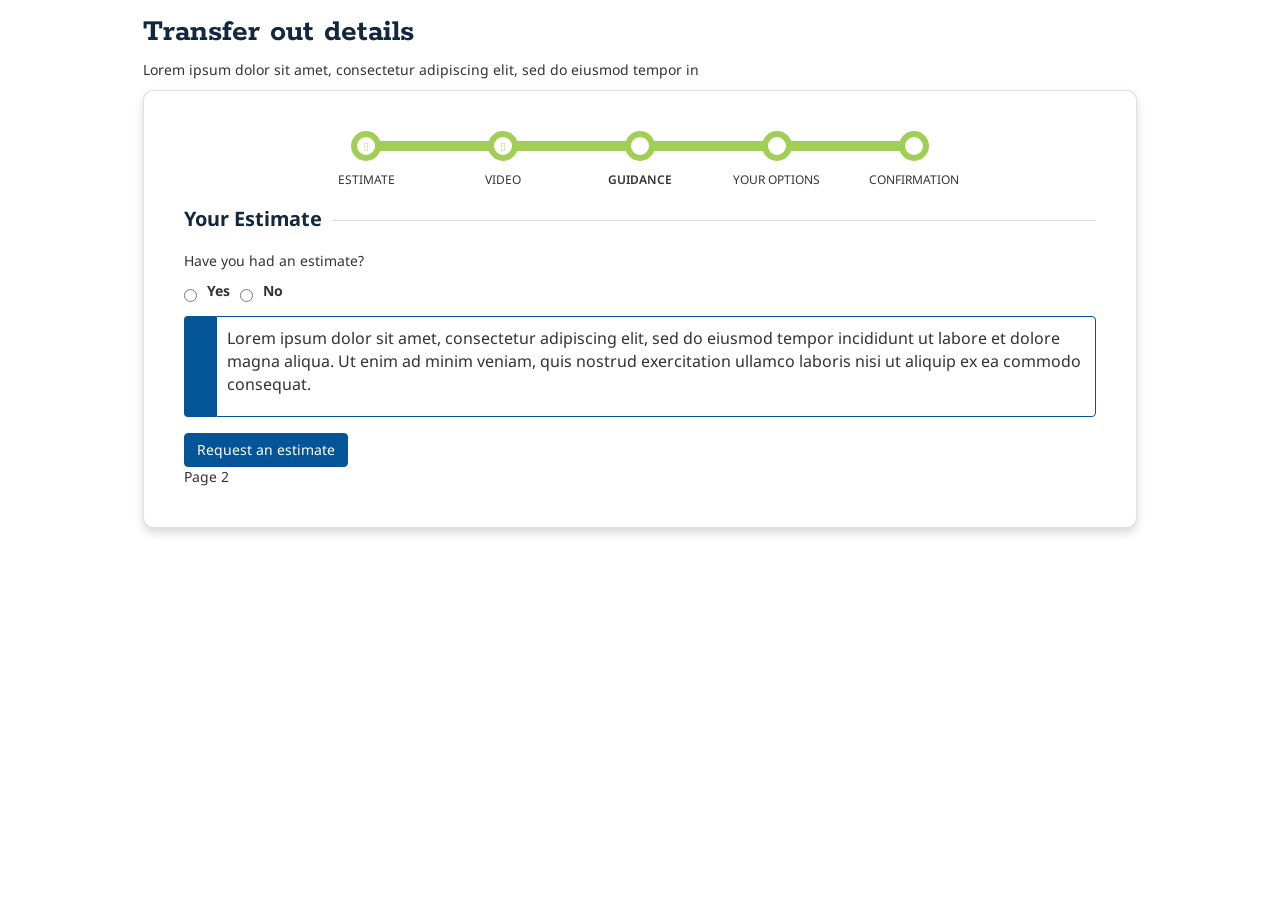
==== index.html @ 94979bce "Add files via upload" ====
<!--font-family: "Font Awesome 5 Free"; // Solid 900
font-family: "Font Awesome 5 Pro"; // Solid/Regular/Light 900/400/300
font-family: "Font Awesome 5 Duotone"; // Duotone 900
font-family: "Font Awesome 5 Brands"; // Brands 400

.icon::before {
  display: inline-block;
  font-style: normal;
  font-variant: normal;
  text-rendering: auto;
  -webkit-font-smoothing: antialiased;
  content: "insert-fa-icon-code";
  font-weight: "insert-font-weight";
  font-family: "insert-font-family";
}

To use font awesome icons as CSS content code follow the below steps.

Add a unique CSS class name to the icon element you want to use.
Set the font-family to “Font Awesome 5 Free” (For regular,solid icons) or “Font Awesome 5 Pro” (If you buy a pro license) or “Font Awesome 5 Brands” (For brand icons)
Set the font-weight css property as 900 (For Solid), 400 (Regular or Brands), 300 (Light for pro icons).
Set the content css property to the unicode value font awesome icon.
And if required,add a common CSS class name for all icon elements, for example “font-awesome-icons” (This is to add your own CSS to the icons).
-->

<!DOCTYPE html>
<html lang="en">
  <head>
    <meta charset="UTF-8" />
    <meta http-equiv="X-UA-Compatible" content="IE=edge" />
    <meta name="viewport" content="width=device-width, initial-scale=1.0" />
    <title>Document</title>
    <link rel="stylesheet" href="/fontawesome-free-6.1.1-web/css/all.min.css" />
    <link
      rel="stylesheet"
      href="https://maxcdn.bootstrapcdn.com/bootstrap/3.3.7/css/bootstrap.min.css"
    />
    <script src="script.js" defer></script>
    <link rel="stylesheet" href="sf.css" />
    <link rel="stylesheet" href="styles.css" />
  </head>
  <body>
    <div class="container">
      <h1
        style="
          font-family: Rokkitt, serif;
          font-weight: 700;
          font-size: 32px;
          margin-top: 0.5rem;
          color: #13273f;
        "
      >
        Transfer out details
      </h1>
      <p>Lorem ipsum dolor sit amet, consectetur adipiscing elit, sed do eiusmod tempor in</p>
      <div class="card card-container shadow">
      <ul class="progressbar">
        <li class="completed">Estimate</li>
        <li class="completed">Video</li>
        <li class="active">Guidance</li>
        <li>Your options</li>
        <li>Confirmation</li>
      </ul>
      <section class="step-detail">
        <h3 class="h3 line-title"><span>Your Estimate</span></h2>
        <p>Have you had an estimate?</p>
        <div class="control-gap estimate-wrapper">
          <input type="radio" id="estimate-yes" name="request-estimate" value="Yes">
          <label for="estimate-yes">Yes</label><br>
          <input type="radio" id="estimate-no" name="request-estimate" value="No">
          <label for="estimate-no">No</label><br>
        </div>
        <div class="notification-alert">
          <div class="notification-alert-wrapper">
            <div class="d-flex"><i class="fas fa-info-circle"></i></div>
            <div class="notification-alert-content">
              <p>
                Lorem ipsum dolor sit amet, consectetur adipiscing elit, sed do eiusmod tempor incididunt ut labore et dolore magna aliqua. Ut enim ad minim veniam, quis nostrud exercitation ullamco laboris nisi ut aliquip ex ea commodo consequat.
              </p>    
            </div>
          </div>
        </div>
        <button
        type="button"
        class="btn btn-primary"
      >
        Request an estimate
      </button>
      </section>
      <section class="step-detail">Page 2</section>
      <div>
    </div>
  </body>
</html>
---- sf.css ----
@import url("https://fonts.googleapis.com/css2?family=Mulish&family=Rokkitt&display=swap");
@import url("https://fonts.googleapis.com/css2?family=Noto+Sans&display=swap");

.container {
  width: 80%;
  margin: 10px auto;
}

.btn.btn-primary {
  color: #fff;
  background-color: #035597;
  border-color: #035597;
}

.d-flex {
  display: flex;
}

body {
  font-family: "Noto Sans", sans-serif;
}

.h3,
h3:not([class]) {
  font-size: 1.422em;
  line-height: 33px;
  font-family: "Noto Sans", sans-serif;
  font-weight: 700;
  color: #13273f;
}

.h2,
h2:not([class]) {
  font-size: 2em;
  font-family: "Rokkitt", serif;
  font-weight: 700;
  margin-top: 0.5rem;
  color: #13273f;
}

.card {
  position: relative;
  display: flex;
  flex-direction: column;
  min-width: 0;
  word-wrap: break-word;
  background-color: #fff;
  background-clip: border-box;
  border: 1px solid rgba(0, 0, 0, 0.125);
  border-radius: 0.25rem;
}

.shadow {
  box-shadow: 0 0.5rem 1rem rgb(0 0 0 / 15%) !important;
}

.card.card-container {
  padding: 40px;
  border-radius: 10px;
}
---- styles.css ----
h3.line-title {
  border-bottom: 1px solid #dee2e6;
  line-height: 0.1em;
  margin-bottom: 30px;
}
h3.line-title span {
  background: #fff;
  padding: 0 10px 0 0px;
}

.estimate-wrapper {
  display: flex;
}
.estimate-wrapper label,
.estimate-wrapper input[type=radio] {
  margin-right: 10px;
}

.control-gap {
  margin-bottom: 10px;
}

.progressbar {
  counter-reset: step;
  display: flex;
  justify-content: center;
  padding-left: 0px;
}

.card {
  z-index: 0;
}

.progressbar li {
  list-style-type: none;
  width: 15%;
  font-size: 12px;
  position: relative;
  text-align: center;
  text-transform: uppercase;
}

.progressbar li:before {
  width: 30px;
  height: 30px;
  content: "";
  /*content: counter(step);
    counter-increment: step;*/
  line-height: 30px;
  border: 6px solid #a1cf55;
  display: block;
  text-align: center;
  margin: 0 auto 10px auto;
  border-radius: 50%;
  background-color: white;
}

.progressbar li.completed:before {
  width: 30px;
  height: 30px;
  font-family: "Font Awesome 5 Free";
  font-weight: 900;
  content: "\f00c";
  /*content: counter(step);
    counter-increment: step;*/
  line-height: 20px;
  border: 6px solid #a1cf55;
  display: block;
  text-align: center;
  margin: 0 auto 10px auto;
  border-radius: 50%;
  background-color: white;
}

.progressbar li:after {
  width: 100%;
  height: 10px;
  content: "";
  position: absolute;
  background-color: #a1cf55;
  top: 10px;
  left: -50%;
  z-index: -1;
}

.progressbar li:first-child:after {
  content: none;
}

.progressbar li.completed:before,
.progressbar li.active:before {
  border-color: #a1cf55;
  color: #a1cf55;
}

.progressbar li.completed + li:after {
  background-color: #a1cf55;
}

.progressbar li.active {
  font-weight: 600;
}

@media only screen and (max-width: 768px) {
  .progressbar li {
    width: 20%;
    font-size: 8px;
  }
}
.notification-alert {
  position: relative;
  display: block;
  font-size: 16px;
  margin-bottom: 16px;
  position: relative;
  border-radius: 4px;
}
.notification-alert .notification-alert-wrapper {
  border-radius: inherit;
  display: flex;
}
.notification-alert .notification-alert-wrapper div:first-of-type {
  border-radius: 4px 0 0 4px;
  background-color: #035597;
}
.notification-alert .notification-alert-wrapper div:first-of-type i {
  padding: 16px;
  color: #fff;
  align-self: center;
}
.notification-alert .notification-alert-wrapper .notification-alert-content {
  border: 1px solid #035597;
  border-radius: 0 4px 4px 0;
  padding: 10px;
  flex: 1 auto;
}/*# sourceMappingURL=styles.css.map */
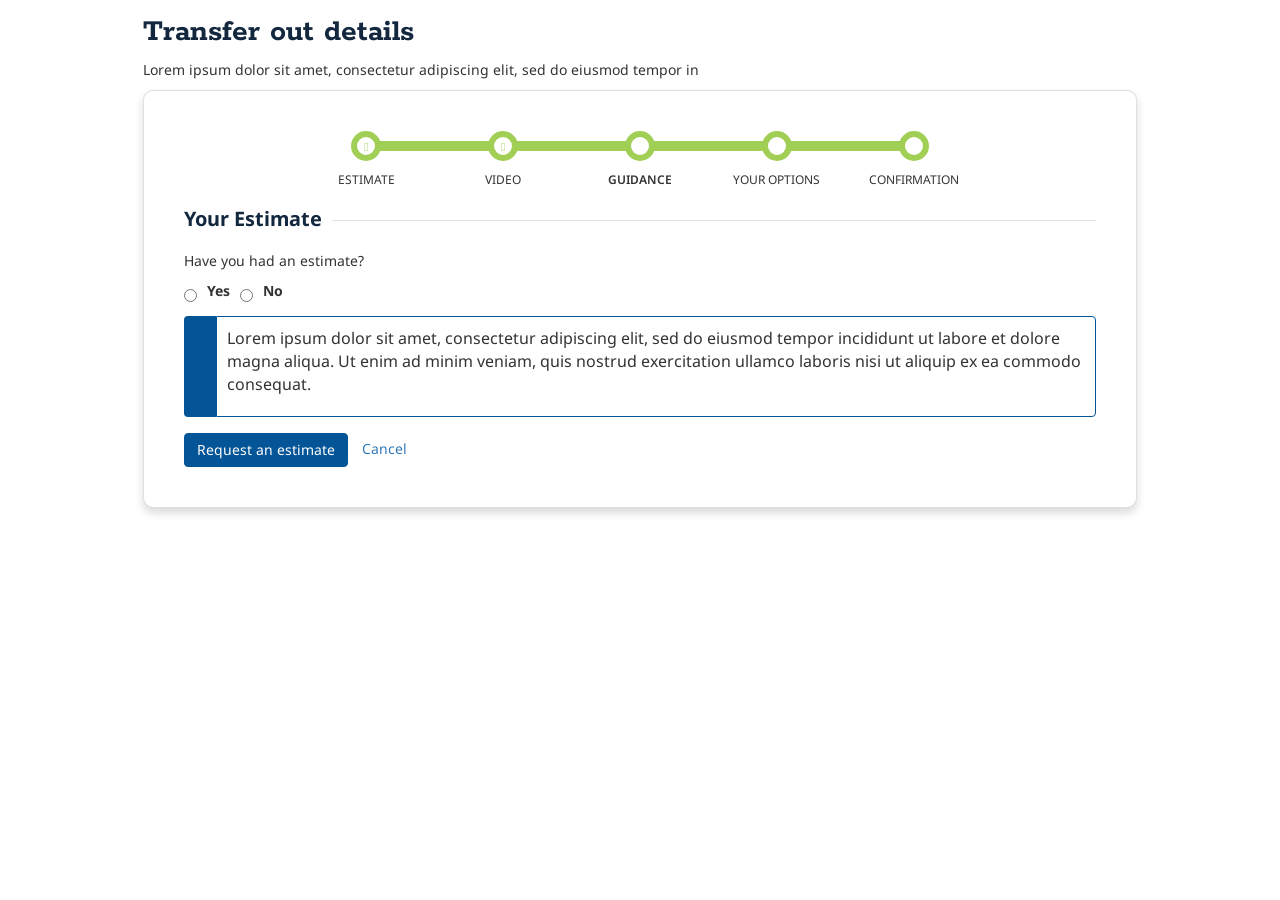
==== commit 91a46692: "Add files via upload" ====
--- a/index.html
+++ b/index.html
@@ -35,7 +35,7 @@
       rel="stylesheet"
       href="https://maxcdn.bootstrapcdn.com/bootstrap/3.3.7/css/bootstrap.min.css"
     />
-    <script src="script.js" defer></script>
+    <script src="script.js"></script>
     <link rel="stylesheet" href="sf.css" />
     <link rel="stylesheet" href="styles.css" />
   </head>
@@ -61,7 +61,7 @@
         <li>Your options</li>
         <li>Confirmation</li>
       </ul>
-      <section class="step-detail">
+      <section class="step-detail" data-tranferpage="0">
         <h3 class="h3 line-title"><span>Your Estimate</span></h2>
         <p>Have you had an estimate?</p>
         <div class="control-gap estimate-wrapper">
@@ -82,13 +82,19 @@
         </div>
         <button
         type="button"
-        class="btn btn-primary"
+        class="btn btn-primary next-section"
       >
         Request an estimate
       </button>
+      <a href="#">Cancel</a>
       </section>
-      <section class="step-detail">Page 2</section>
+      <section class="step-detail d-none" data-tranferpage="1">Page 2</section>
       <div>
     </div>
+    <script type="text/javascript">
+      (function () {
+        new TransferOutWidget("mck");
+      })();
+    </script>
   </body>
 </html>
--- a/sf.css
+++ b/sf.css
@@ -4,6 +4,10 @@
 .container {
   width: 80%;
   margin: 10px auto;
+}
+
+.d-none {
+  display: none;
 }
 
 .btn.btn-primary {
--- a/styles.css
+++ b/styles.css
@@ -13,6 +13,10 @@
 }
 .estimate-wrapper label,
 .estimate-wrapper input[type=radio] {
+  margin-right: 10px;
+}
+
+.step-detail .btn:first-of-type {
   margin-right: 10px;
 }
 
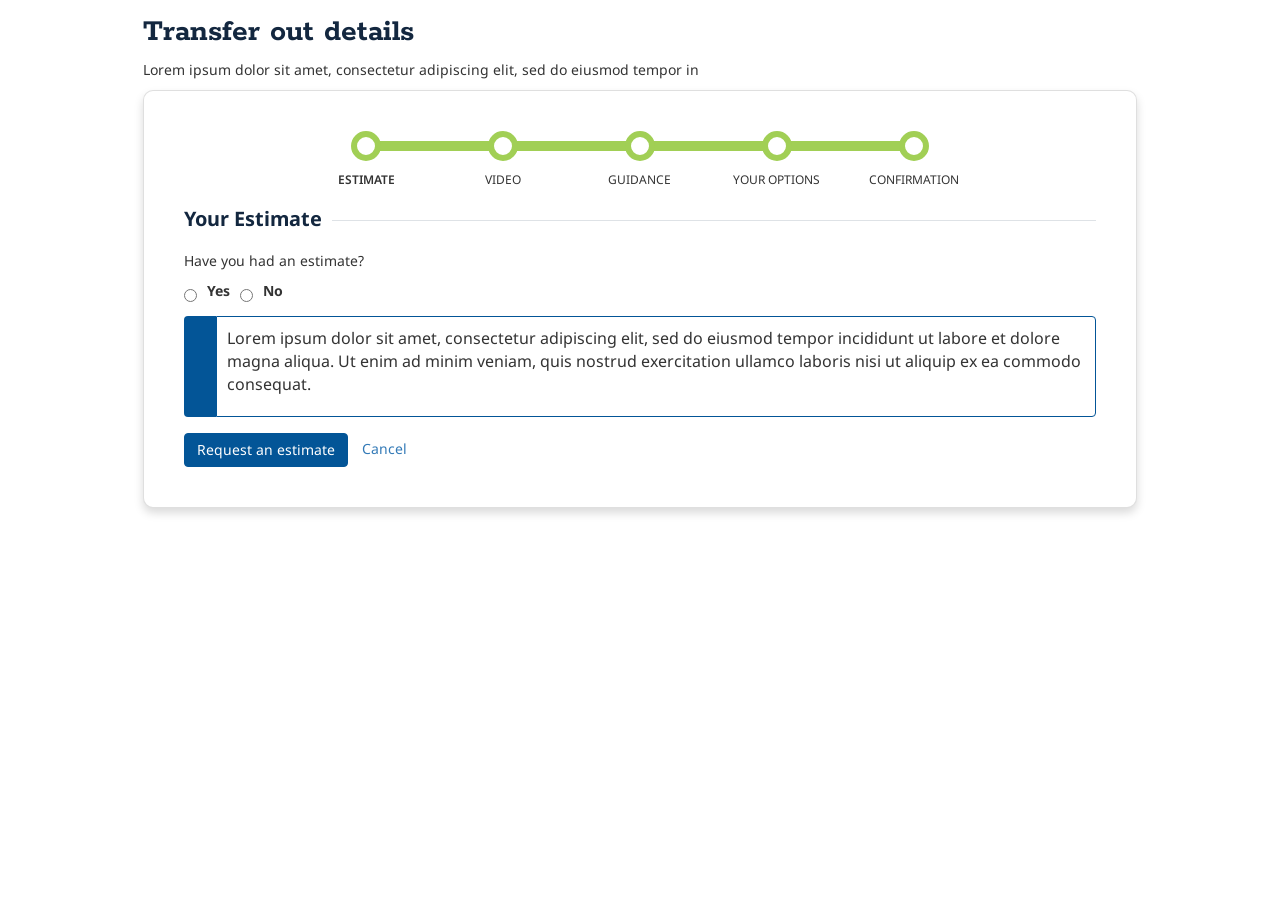
==== commit 8be1fc8e: "Add files via upload" ====
--- a/index.html
+++ b/index.html
@@ -55,14 +55,14 @@
       <p>Lorem ipsum dolor sit amet, consectetur adipiscing elit, sed do eiusmod tempor in</p>
       <div class="card card-container shadow">
       <ul class="progressbar">
-        <li class="completed">Estimate</li>
-        <li class="completed">Video</li>
-        <li class="active">Guidance</li>
-        <li>Your options</li>
-        <li>Confirmation</li>
+        <li data-transferstep="0" class="active">Estimate</li>
+        <li data-transferstep="1" >Video</li>
+        <li data-transferstep="2" >Guidance</li>
+        <li data-transferstep="3">Your options</li>
+        <li data-transferstep="4">Confirmation</li>
       </ul>
       <section class="step-detail" data-tranferpage="0">
-        <h3 class="h3 line-title"><span>Your Estimate</span></h2>
+        <h3 class="h3 line-title"><span>Your Estimate</span></h3>
         <p>Have you had an estimate?</p>
         <div class="control-gap estimate-wrapper">
           <input type="radio" id="estimate-yes" name="request-estimate" value="Yes">
@@ -88,7 +88,24 @@
       </button>
       <a href="#">Cancel</a>
       </section>
-      <section class="step-detail d-none" data-tranferpage="1">Page 2</section>
+      <section class="step-detail d-none" data-tranferpage="1">
+        <h3 class="h3 line-title"><span>Video</span></h3>
+        <button
+        type="button"
+        class="btn btn-primary next-section"
+      >
+        Next
+      </button>
+      </section>
+      <section class="step-detail d-none" data-tranferpage="2">
+        <h3 class="h3 line-title"><span>Guidance</span></h3>
+        <button
+        type="button"
+        class="btn btn-primary next-section"
+      >
+        Next
+      </button>
+      </section>
       <div>
     </div>
     <script type="text/javascript">
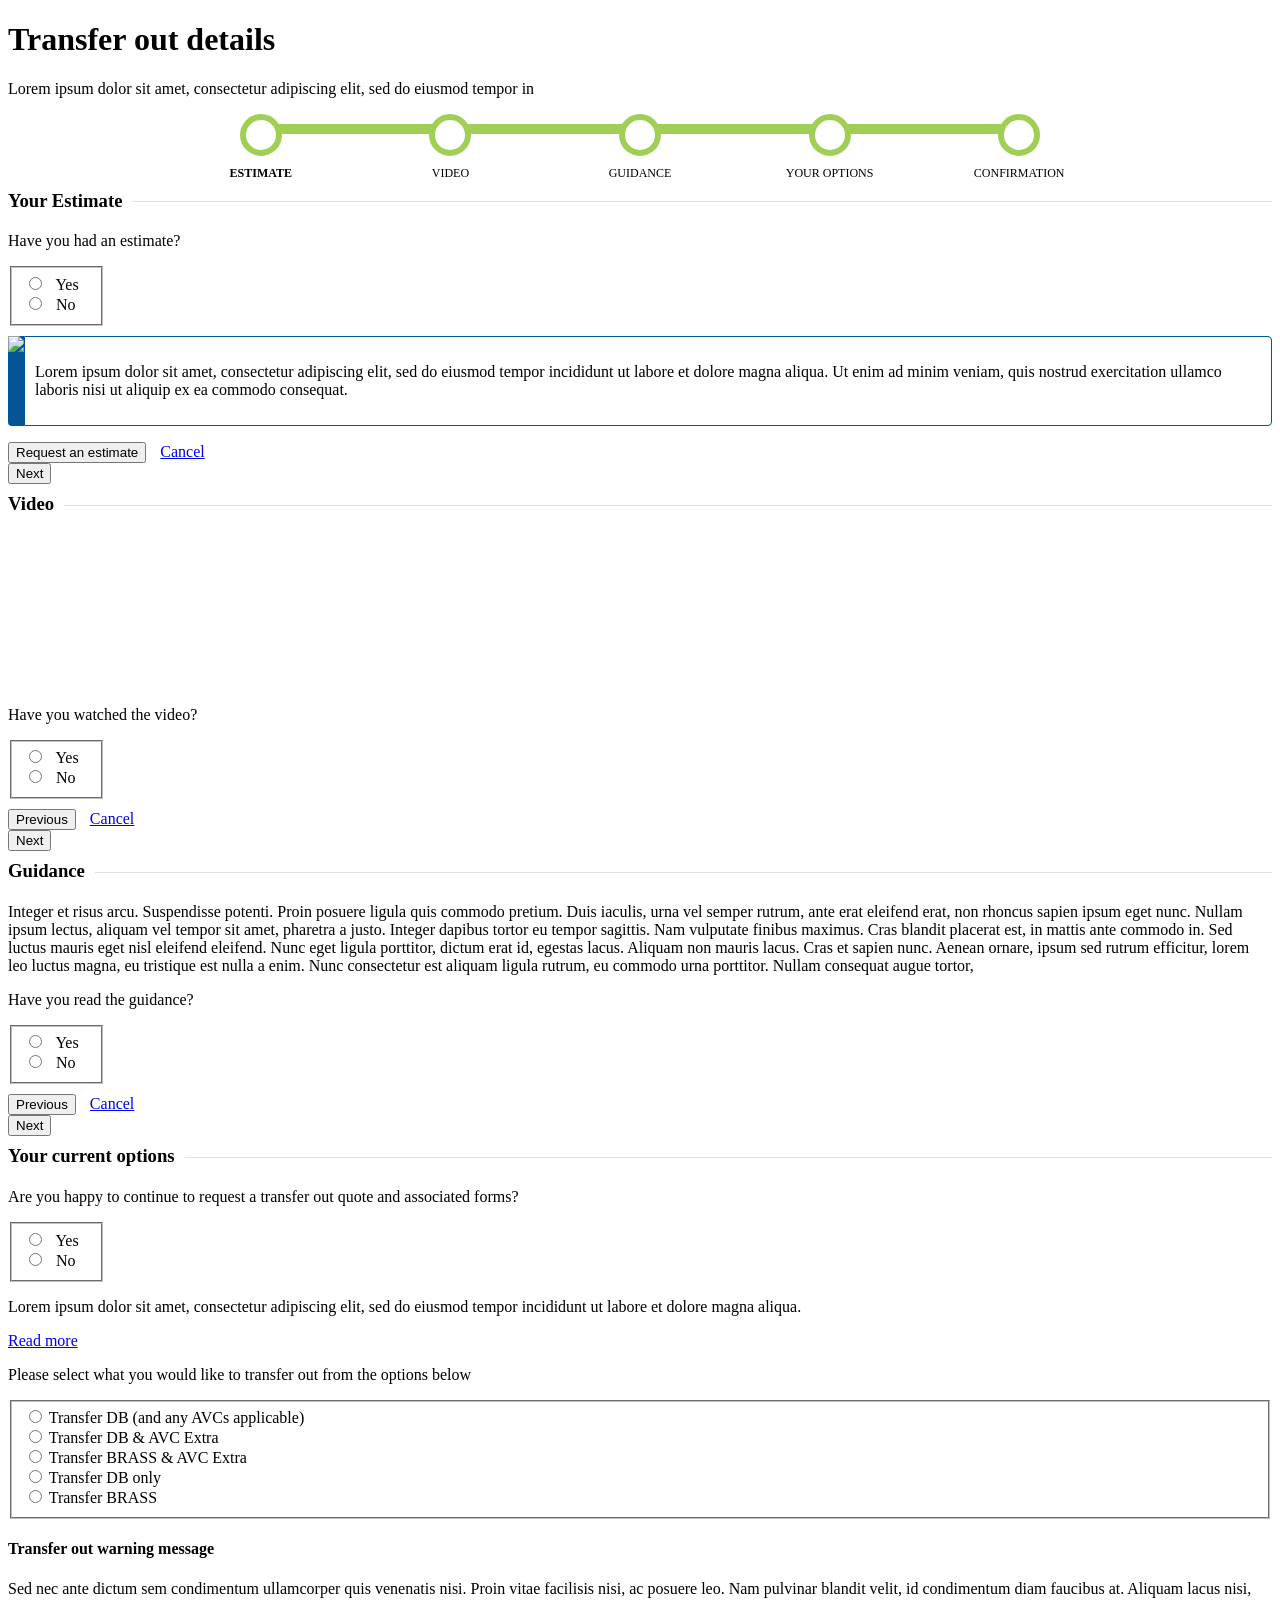
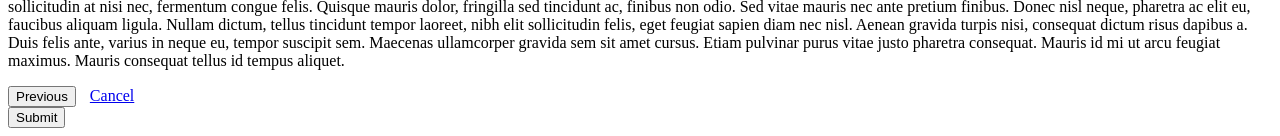
==== commit c208a2bc: "Update index.html" ====
--- a/index.html
+++ b/index.html
@@ -1,117 +1,194 @@
-<!--font-family: "Font Awesome 5 Free"; // Solid 900
-font-family: "Font Awesome 5 Pro"; // Solid/Regular/Light 900/400/300
-font-family: "Font Awesome 5 Duotone"; // Duotone 900
-font-family: "Font Awesome 5 Brands"; // Brands 400
-
-.icon::before {
-  display: inline-block;
-  font-style: normal;
-  font-variant: normal;
-  text-rendering: auto;
-  -webkit-font-smoothing: antialiased;
-  content: "insert-fa-icon-code";
-  font-weight: "insert-font-weight";
-  font-family: "insert-font-family";
-}
-
-To use font awesome icons as CSS content code follow the below steps.
-
-Add a unique CSS class name to the icon element you want to use.
-Set the font-family to “Font Awesome 5 Free” (For regular,solid icons) or “Font Awesome 5 Pro” (If you buy a pro license) or “Font Awesome 5 Brands” (For brand icons)
-Set the font-weight css property as 900 (For Solid), 400 (Regular or Brands), 300 (Light for pro icons).
-Set the content css property to the unicode value font awesome icon.
-And if required,add a common CSS class name for all icon elements, for example “font-awesome-icons” (This is to add your own CSS to the icons).
--->
-
 <!DOCTYPE html>
 <html lang="en">
-  <head>
-    <meta charset="UTF-8" />
-    <meta http-equiv="X-UA-Compatible" content="IE=edge" />
-    <meta name="viewport" content="width=device-width, initial-scale=1.0" />
-    <title>Document</title>
-    <link rel="stylesheet" href="/fontawesome-free-6.1.1-web/css/all.min.css" />
-    <link
-      rel="stylesheet"
-      href="https://maxcdn.bootstrapcdn.com/bootstrap/3.3.7/css/bootstrap.min.css"
-    />
-    <script src="script.js"></script>
-    <link rel="stylesheet" href="sf.css" />
-    <link rel="stylesheet" href="styles.css" />
-  </head>
-  <body>
-    <div class="container">
-      <h1
-        style="
-          font-family: Rokkitt, serif;
-          font-weight: 700;
-          font-size: 32px;
-          margin-top: 0.5rem;
-          color: #13273f;
-        "
-      >
-        Transfer out details
-      </h1>
-      <p>Lorem ipsum dolor sit amet, consectetur adipiscing elit, sed do eiusmod tempor in</p>
-      <div class="card card-container shadow">
+
+<head>
+  <meta charset="UTF-8" />
+  <meta http-equiv="X-UA-Compatible" content="IE=edge" />
+  <meta name="viewport" content="width=device-width, initial-scale=1.0" />
+  <title>Document</title>
+  <!--<link rel="stylesheet" href="/fontawesome-free-6.1.1-web/css/all.min.css" />-->
+  <link rel="stylesheet" href="https://cdnjs.cloudflare.com/ajax/libs/
+font-awesome/6.1.1/css/all.min.css" />
+  <link rel="stylesheet" href="/Bootstrap4/css/main.css" />
+  <script src="/out/script.js"></script>
+
+  <link rel="stylesheet" href="styles.css" />
+</head>
+
+<body>
+  <div class="container">
+    <h1>
+      Transfer out details
+    </h1>
+    <p>Lorem ipsum dolor sit amet, consectetur adipiscing elit, sed do eiusmod tempor in</p>
+    <div class="card card-container shadow">
       <ul class="progressbar">
-        <li data-transferstep="0" class="active">Estimate</li>
-        <li data-transferstep="1" >Video</li>
-        <li data-transferstep="2" >Guidance</li>
-        <li data-transferstep="3">Your options</li>
-        <li data-transferstep="4">Confirmation</li>
+        <li data-transferstep="0" class="active"><span>Estimate</span></li>
+        <li data-transferstep="1"><span>Video</span></li>
+        <li data-transferstep="2"><span>Guidance</span></li>
+        <li data-transferstep="3"><span>Your options</span></li>
+        <li data-transferstep="4"><span>Confirmation</span></li>
       </ul>
-      <section class="step-detail" data-tranferpage="0">
+      <section class="step-detail" data-transferpage="0">
         <h3 class="h3 line-title"><span>Your Estimate</span></h3>
         <p>Have you had an estimate?</p>
         <div class="control-gap estimate-wrapper">
-          <input type="radio" id="estimate-yes" name="request-estimate" value="Yes">
-          <label for="estimate-yes">Yes</label><br>
-          <input type="radio" id="estimate-no" name="request-estimate" value="No">
-          <label for="estimate-no">No</label><br>
+          <fieldset>
+            <input type="radio" id="estimate-yes-mck" name="request-estimate" value="Yes">
+            <label for="estimate-yes">Yes</label><br>
+            <input type="radio" id="estimate-no-mck" name="request-estimate" value="No">
+            <label for="estimate-no">No</label><br>
+          </fieldset>
         </div>
-        <div class="notification-alert">
+        <div class="notification-alert step-text d-none">
           <div class="notification-alert-wrapper">
-            <div class="d-flex"><i class="fas fa-info-circle"></i></div>
+            <div class="d-flex"><img src="/Bootstrap4/sprites/white-warning.svg"></i></div>
             <div class="notification-alert-content">
               <p>
-                Lorem ipsum dolor sit amet, consectetur adipiscing elit, sed do eiusmod tempor incididunt ut labore et dolore magna aliqua. Ut enim ad minim veniam, quis nostrud exercitation ullamco laboris nisi ut aliquip ex ea commodo consequat.
-              </p>    
+                Lorem ipsum dolor sit amet, consectetur adipiscing elit, sed do eiusmod tempor incididunt ut labore et
+                dolore magna aliqua. Ut enim ad minim veniam, quis nostrud exercitation ullamco laboris nisi ut aliquip
+                ex ea commodo consequat.
+              </p>
             </div>
           </div>
         </div>
-        <button
-        type="button"
-        class="btn btn-primary next-section"
-      >
-        Request an estimate
-      </button>
-      <a href="#">Cancel</a>
+        <div class="d-flex flex-controls">
+          <div>
+            <button data-transferbtn="0" type="button" class="btn btn-primary request  d-none">Request an estimate
+            </button>
+            <a href="#">Cancel</a>
+          </div>
+          <button data-transferbtn="0" type="button" class="btn btn-primary next-section d-none">Next</button>
+        </div>
       </section>
-      <section class="step-detail d-none" data-tranferpage="1">
+      <section class="step-detail d-none" data-transferpage="1">
         <h3 class="h3 line-title"><span>Video</span></h3>
-        <button
-        type="button"
-        class="btn btn-primary next-section"
-      >
-        Next
-      </button>
+        <div class="embed-responsive embed-responsive-16by9 mb-1">
+          <iframe class="embed-responsive-item"
+            src="https://player.vimeo.com/video/347119375?h=1699409fe2&color=ef2200&byline=0&portrait=0" frameborder="0"
+            allow="autoplay; fullscreen; picture-in-picture" allowfullscreen></iframe>
+        </div>
+        <p>Have you watched the video?</p>
+        <div class="control-gap estimate-wrapper">
+          <fieldset>
+            <input type="radio" id="video-yes-mck" name="request-video" value="Yes">
+            <label for="video-yes-mck">Yes</label><br>
+            <input type="radio" id="video-no-mck" name="request-video" value="No">
+            <label for="video-no-mck">No</label><br>
+          </fieldset>
+        </div>
+        <div class="d-flex flex-controls">
+          <div>
+            <button type="button" class="btn btn-primary prev-section">
+              Previous
+            </button>
+            <a href="#">Cancel</a>
+          </div>
+
+          <button data-transferbtn="1" type="button" class="btn btn-primary next-section d-none">
+            Next
+          </button>
+        </div>
       </section>
-      <section class="step-detail d-none" data-tranferpage="2">
+      <section class="step-detail d-none" data-transferpage="2">
         <h3 class="h3 line-title"><span>Guidance</span></h3>
-        <button
-        type="button"
-        class="btn btn-primary next-section"
-      >
-        Next
-      </button>
+        <p>Integer et risus arcu. Suspendisse potenti. Proin posuere ligula quis commodo pretium. Duis iaculis, urna vel
+          semper rutrum, ante erat eleifend erat, non rhoncus sapien ipsum eget nunc. Nullam ipsum lectus, aliquam vel
+          tempor sit amet, pharetra a justo. Integer dapibus tortor eu tempor sagittis. Nam vulputate finibus maximus.
+          Cras blandit placerat est, in mattis ante commodo in.
+          Sed luctus mauris eget nisl eleifend eleifend. Nunc eget ligula porttitor, dictum erat id, egestas lacus.
+          Aliquam non mauris lacus. Cras et sapien nunc. Aenean ornare, ipsum sed rutrum efficitur, lorem leo luctus
+          magna, eu tristique est nulla a enim. Nunc consectetur est aliquam ligula rutrum, eu commodo urna porttitor.
+          Nullam consequat augue tortor, </p>
+        <p>Have you read the guidance?</p>
+        <div class="control-gap estimate-wrapper">
+          <fieldset>
+            <input type="radio" id="guidance-yes-mck" name="request-guidance" value="Yes">
+            <label for="guidance-yes-mck">Yes</label><br>
+            <input type="radio" id="guidance-yes-mck" name="request-guidance" value="No">
+            <label for="guidance-no-mck">No</label><br>
+          </fieldset>
+        </div>
+
+        <div class="d-flex flex-controls">
+          <div>
+            <button type="button" class="btn btn-primary prev-section">
+              Previous
+            </button>
+            <a href="#">Cancel</a>
+          </div>
+
+          <button data-transferbtn="2" type="button" class="btn btn-primary next-section d-none">
+            Next
+          </button>
+        </div>
+      </section>
+      <section class="step-detail d-none" data-transferpage="3">
+        <h3 class="h3 line-title"><span>Your current options</span></h3>
+        <p>Are you happy to continue to request a transfer out quote and associated forms?</p>
+        <div class="control-gap estimate-wrapper">
+          <fieldset>
+            <input type="radio" id="continue-yes-mck" name="request-continue" value="Yes">
+            <label for="conitinue-yes-mck">Yes</label><br>
+            <input type="radio" id="continue-no-mck" name="request-continue" value="No">
+            <label for="conitinue-no-mck">No</label><br>
+          </fieldset>
+        </div>
+        <div class="read-more d-none">
+          <p>Lorem ipsum dolor sit amet, consectetur adipiscing elit, sed do eiusmod tempor incididunt ut labore et
+            dolore magna aliqua.</p>
+          <p><a href="#">Read more</a></p>
+        </div>
+        <div class="step-text d-none">
+          <p>Please select what you would like to transfer out from the options below</p>
+          <div>
+            <fieldset>
+              <input type="radio" id="db-option-mck" name="transfer-option" value="DBApplicable">
+              <label for="db-option-mck"> Transfer DB (and any AVCs applicable)</label><br>
+              <input type="radio" id="BRASS-option-mck" name="transfer-option" value="DBAVCExtra">
+              <label for="BRASS-option-mck"> Transfer DB & AVC Extra</label><br>
+              <input type="radio" id="AVCE-option-mck" name="transfer-option" value="DBAVCExtra">
+              <label for="AVCE-option-mck"> Transfer BRASS & AVC Extra</label><br>
+              <input type="radio" id="DB-option-mck" name="transfer-option" value="DB">
+              <label for="DB-option-mck"> Transfer DB only</label><br>
+              <input type="radio" id="BRASSOnly-option-mck" name="transfer-option" value="DBOnly">
+              <label for="BRASSOnly-option-mck"> Transfer BRASS</label><br>
+            </fieldset>
+          </div>
+
+          <div class="content-box-blue p-3 mb-4 mt-4">
+            <h4>Transfer out warning message</h4>
+            <p>Sed nec ante dictum sem condimentum ullamcorper quis venenatis nisi. Proin vitae facilisis nisi, ac
+              posuere leo.
+              Nam pulvinar blandit velit, id condimentum diam faucibus at. Aliquam lacus nisi, sollicitudin at nisi nec,
+              fermentum congue felis. Quisque mauris dolor, fringilla sed tincidunt ac, finibus non odio. Sed vitae
+              mauris nec ante pretium finibus. Donec nisl neque, pharetra ac elit eu, faucibus aliquam ligula. Nullam
+              dictum, tellus tincidunt tempor laoreet, nibh elit sollicitudin felis, eget feugiat sapien diam nec nisl.
+              Aenean gravida turpis nisi, consequat dictum risus dapibus a. Duis felis ante, varius in neque eu, tempor
+              suscipit sem. Maecenas ullamcorper gravida sem sit amet cursus. Etiam pulvinar purus vitae justo pharetra
+              consequat. Mauris id mi ut arcu feugiat maximus. Mauris consequat tellus id tempus aliquet.</p>
+          </div>
+        </div>
+        <div class="d-flex flex-controls">
+          <div>
+            <button type="button" class="btn btn-primary prev-section">
+              Previous
+            </button>
+            <a href="#">Cancel</a>
+          </div>
+
+          <button data-transferbtn="3" type="button" class="btn btn-primary next-section d-none">
+            Submit
+          </button>
+        </div>
       </section>
       <div>
-    </div>
-    <script type="text/javascript">
-      (function () {
-        new TransferOutWidget("mck");
-      })();
-    </script>
-  </body>
+      </div>
+      <script type="text/javascript">
+        (function () {
+          new TransferOutWidget("mck");
+        })();
+      </script>
+</body>
+
 </html>
